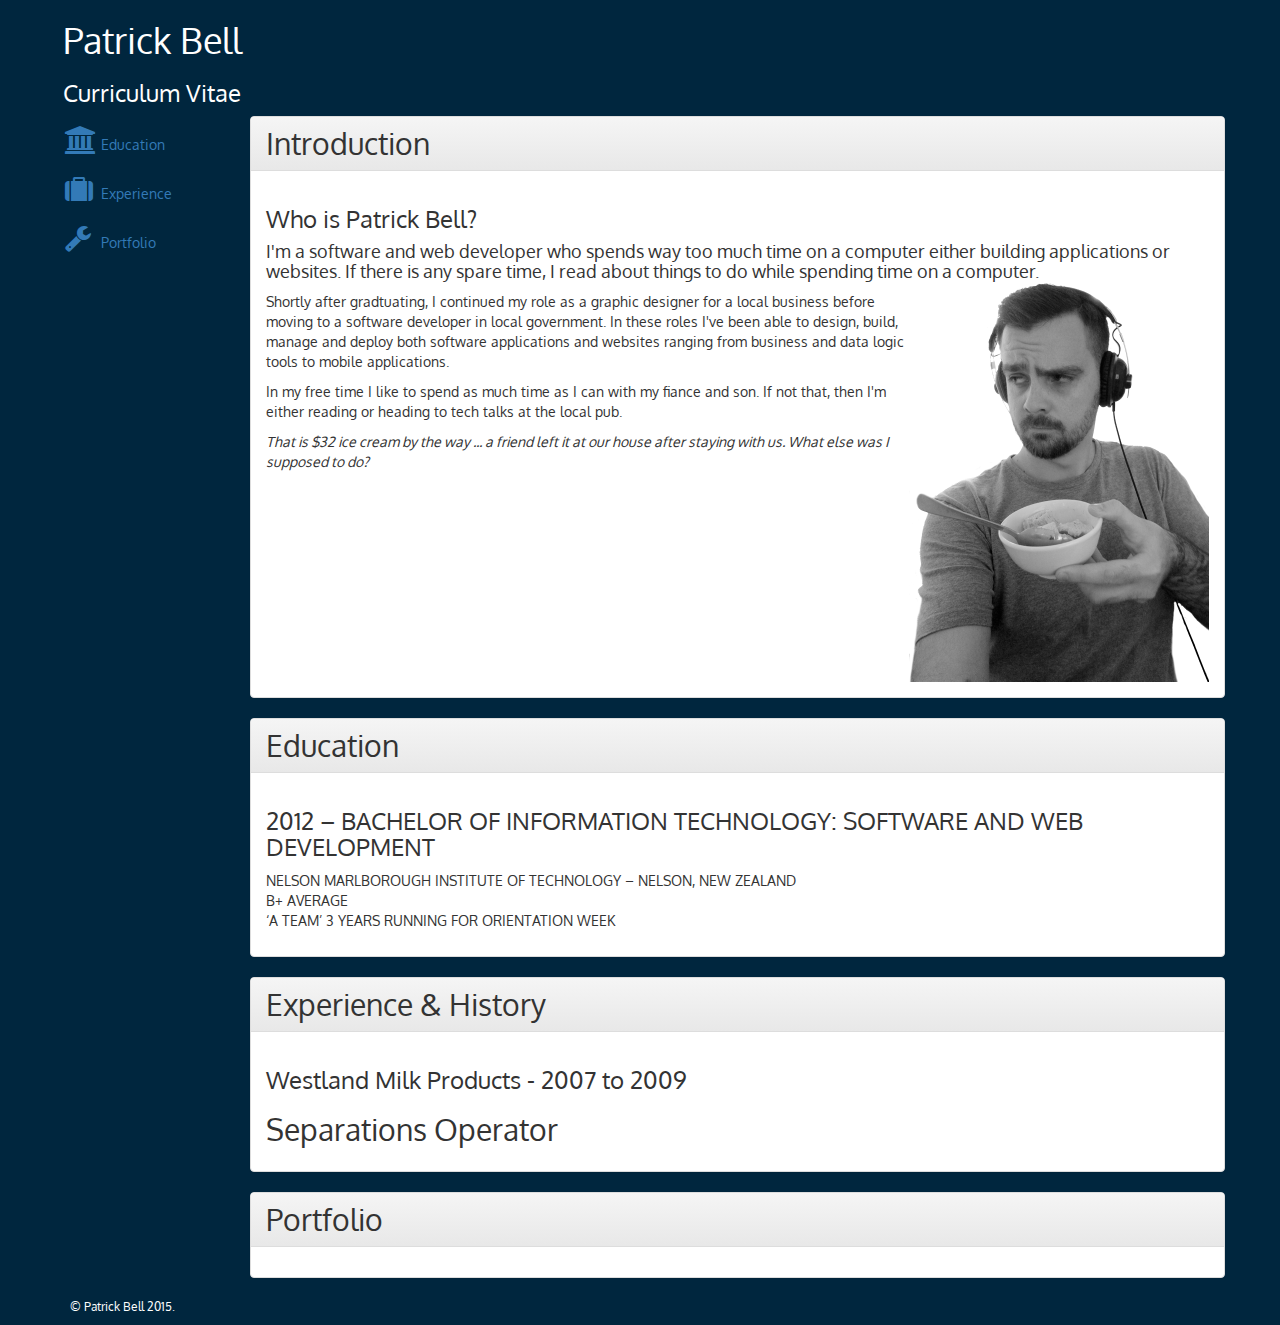
==== cv.html @ dc8b9aab "education 1" ====
<!DOCTYPE html>
<html>
	<head>
		<meta charset="UTF-8">
		<title>Patrick Bell - Developer</title>
		<link rel="stylesheet" href="/bootstrap/css/bootstrap.min.css">
		<link rel="stylesheet" href="/bootstrap/css/bootstrap-theme.min.css">
		<link rel="stylesheet" href="/fontawesome/css/font-awesome.min.css">
		<link rel="stylesheet" href="/css/style.css">
		<link href='http://fonts.googleapis.com/css?family=Oxygen' rel='stylesheet' type='text/css'>
	</head>
	<body class="cv">
		<div class="container">
			<div class="row">
				<div class="col-md-12 slightpad">
					<h1>Patrick Bell</h1>
					<h3 class="top">Curriculum Vitae</h3>
				</div>
			</div>
			<div class="row">

				<div class="col-md-2 unpadded">
					<nav class="navbar navbar-inverse navbar-static-top" role="navigation">
         					<div class="navbar-header">
      							<button type="button" class="navbar-toggle collapsed" data-toggle="collapse" data-target="#bs-example-navbar-collapse-1">
        							<span class="sr-only">Toggle navigation</span>
        							<span class="icon-bar"></span>
        							<span class="icon-bar"></span>
        							<span class="icon-bar"></span>
      							</button>
    						</div>
					    <div class="navbar-collapse collapse sidebar-navbar-collapse" id="bs-example-navbar-collapse-1">
							<ul class="unpadded">
								<a class="bg-a" href="#edu"><li class="padded-list"><i class="fa fa-university fa-2x"></i>Education</li></a>
								<a href="#exp"><li class="padded-list"><i class="fa fa-suitcase fa-2x"></i>Experience</li></a>
								<a href="#port"><li class="padded-list"><i class="fa fa-wrench fa-2x"></i>Portfolio</li></a>
							</ul>
						</div>
				</div>
				<div class="col-md-10">
					<div class="row">
						<div id="intro" class="panel panel-default">
  							<div class="panel-heading">
    							<h2 class="panel-title">Introduction</h2>
  							</div>
  							<div class="panel-body">
  								<h3>Who is Patrick Bell?</h3>
  								<h4>I'm a software and web developer who spends way too much time on a computer either building applications or websites. If there is any spare time, I read about things to do while spending time on a computer.
  								<img class="right" src="/images/me.jpg" width="300px" alt="me"></img></h4>
  								<p>Shortly after gradtuating, I continued my role as a graphic designer for a local business before moving to a software developer in local government. In these roles I've been able to design, build, manage and deploy both software applications and websites ranging from business and data logic tools to mobile applications.</p>
  								<P>In my free time I like to spend as much time as I can with my fiance and son. If not that, then I'm either reading or heading to tech talks at the local pub.</p>
								<p><i>That is $32 ice cream by the way ... a friend left it at our house after staying with us. What else was I supposed to do?</i></p>
  							</div>
						</div>
					</div>
				</div>
			</div>
			<div class="row">
				<div class="col-md-2">
				</div>
				<div class="col-md-10">
					<div class="row">
						<div id="edu" class="panel panel-default">
  							<div class="panel-heading">
    							<h2 class="panel-title">Education</h2>
  							</div>
  							<div class="panel-body">
    							<h3>2012 – BACHELOR OF INFORMATION TECHNOLOGY: SOFTWARE AND WEB DEVELOPMENT</h3>
								<ul>
									<li>NELSON MARLBOROUGH INSTITUTE OF TECHNOLOGY – NELSON, NEW ZEALAND</li>
									<li>B+ AVERAGE</li>
									<li>‘A TEAM’ 3 YEARS RUNNING FOR ORIENTATION WEEK</li>
								</ul>
  							</div>
						</div>
					</div>
				</div>
			</div>
			<div class="row">
				<div class="col-md-2">
				</div>
				<div class="col-md-10">
					<div class="row">
						<div id="exp" class="panel panel-default">
  							<div class="panel-heading">
    							<h2 class="panel-title">Experience & History</h2>
  							</div>
  							<div class="panel-body">
    							<h3>Westland Milk Products - 2007 to 2009</h3>
    							<h2>Separations Operator</h2>
    							<p></p>
  							</div>
						</div>
					</div>
				</div>
			</div>
			<div class="row">
				<div class="col-md-2">
				</div>
				<div class="col-md-10">
					<div class="row">
						<div id="port" class="panel panel-default">
  							<div class="panel-heading">
    							<h2 class="panel-title">Portfolio</h2>
  							</div>
  							<div class="panel-body">
    							
  							</div>
						</div>
					</div>
				</div>
			</div>
		</div>

	
		<script src="http://code.jquery.com/jquery-2.1.4.min.js"></script>
		<script src="/bootstrap/js/bootstrap.min.js"></script>
		<script src="/js/scripts.js"></script>
	</body>
	<footer>
		<div class="container">
			<p class="small">© Patrick Bell 2015. </p>
		</div>
		<footer>
	
</html>
---- css/style.css ----
body{
  font-family: 'Oxygen', sans-serif;

}

.home{
  background-image: URL("/images/wallhaven-87843.png");
  background-repeat: no-repeat;
}

.cv{
  background-color: #00263e;
}

.static{
  position:fixed;
}

h1{
  color: white;
}

.top
{
  color:white;
}

.right{
  float: right;
}

.left{
  float:left;
}

.small{
  color: white;
}

ul{
  list-style: none;
  padding:0;
}

a:hover{
  color:white;
}

.btn{
  margin-bottom:10px;
  border-style: :none;

} 

.panel-heading h2{
  font-size: 30px;
}

/* make sidebar nav vertical */ 
@media (min-width: 768px) {
  .sidebar-nav .navbar .navbar-collapse {
    padding: 0;
    max-height: none;
  }
  .sidebar-nav .navbar ul {
    float: none;
    display: block;
  }
  .sidebar-nav .navbar li {
    float: none;
    display: block;
  }
  .sidebar-nav .navbar li a {
    padding-top: 12px;
    padding-bottom: 12px;
  }
}

.navbar-inverse{
  background-image: none;
  background-color: #00263e;
  border-style: none;
}


.padded-list{
  padding:10px;
}

.unpadded{
  padding:0;
}
.slightpad{
  padding-left:8px;
}

.fa-wrench{
  margin-right: 10px;
}
.fa-suitcase{
  margin-right: 8px;
}
.fa-university{
  margin-right: 4px;
}
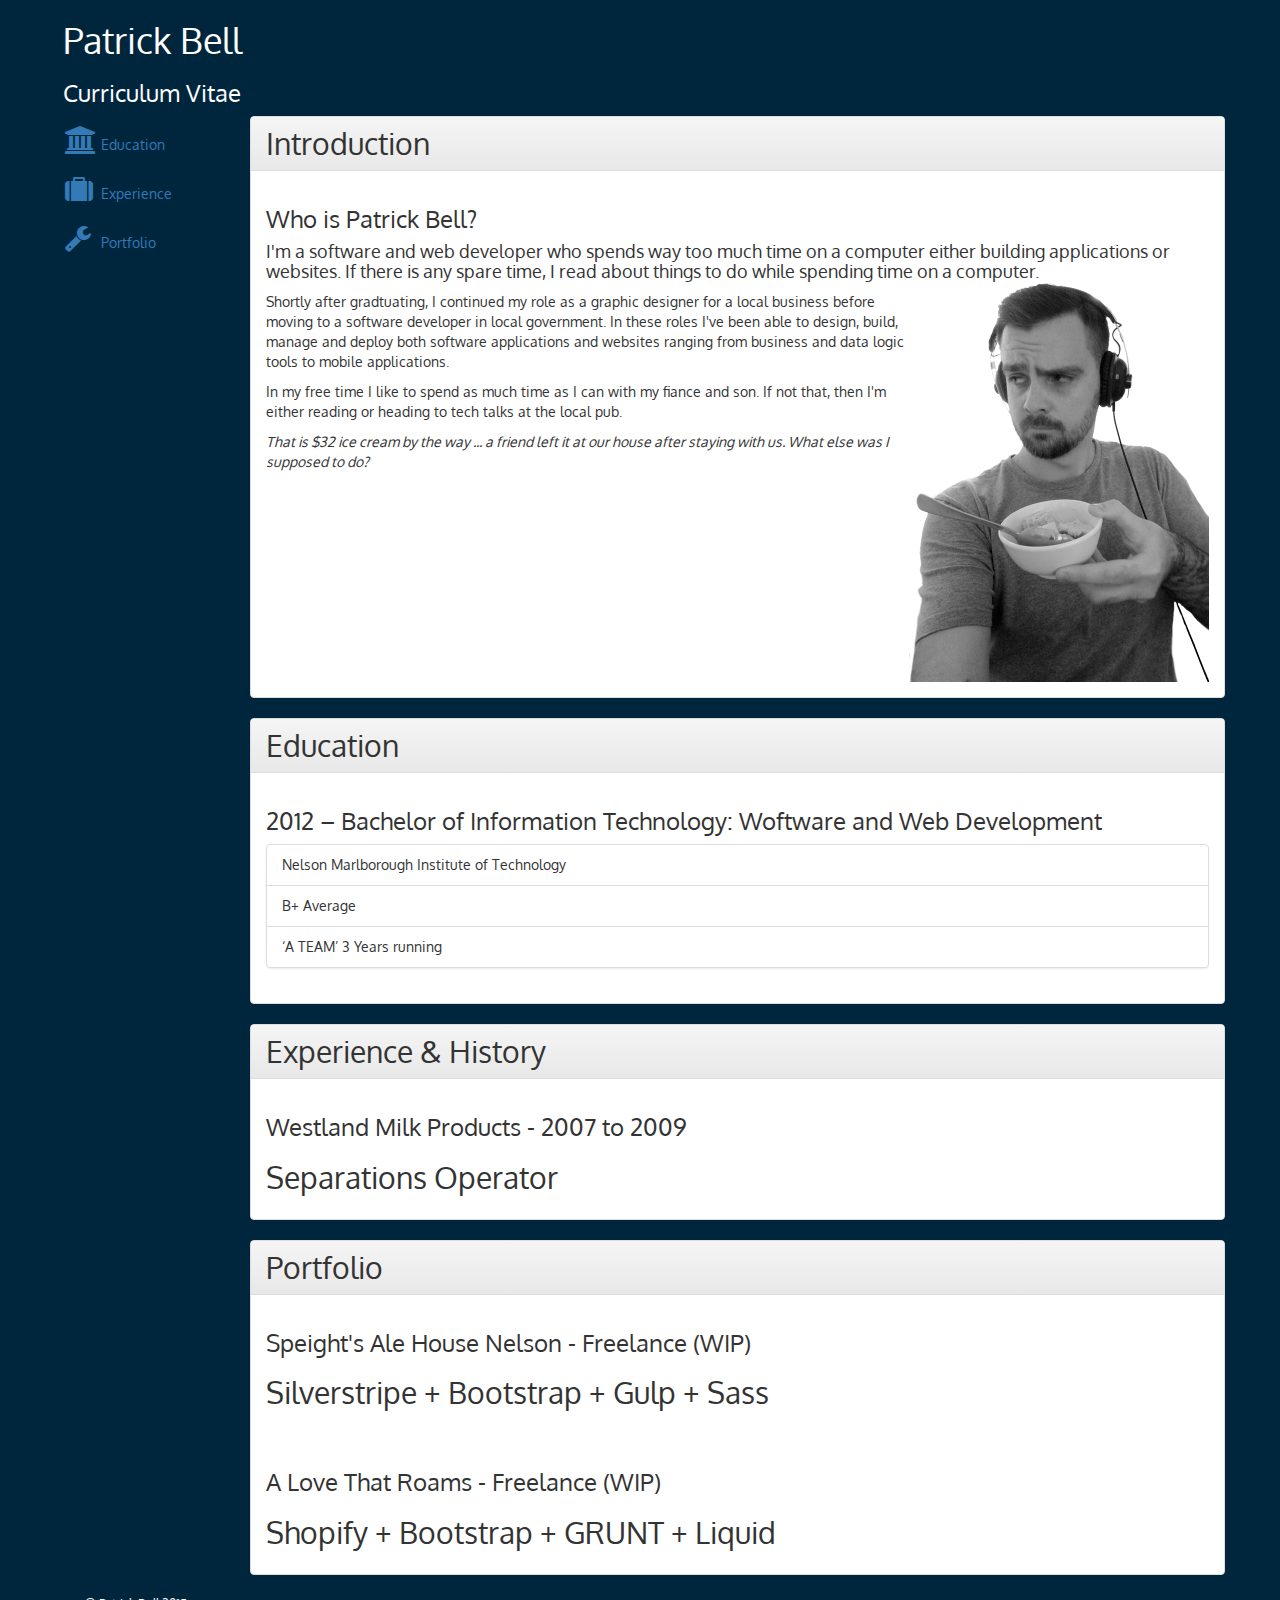
==== commit 57079d5d: "a few more bits" ====
--- a/cv.html
+++ b/cv.html
@@ -65,11 +65,11 @@
     							<h2 class="panel-title">Education</h2>
   							</div>
   							<div class="panel-body">
-    							<h3>2012 – BACHELOR OF INFORMATION TECHNOLOGY: SOFTWARE AND WEB DEVELOPMENT</h3>
-								<ul>
-									<li>NELSON MARLBOROUGH INSTITUTE OF TECHNOLOGY – NELSON, NEW ZEALAND</li>
-									<li>B+ AVERAGE</li>
-									<li>‘A TEAM’ 3 YEARS RUNNING FOR ORIENTATION WEEK</li>
+    							<h3>2012 – Bachelor of Information Technology: Woftware and Web Development</h3>
+								<ul class="list-group">
+									<li class="list-group-item">Nelson Marlborough Institute of Technology</li>
+									<li class="list-group-item">B+ Average</li>
+									<li class="list-group-item">‘A TEAM’ 3 Years running</li>
 								</ul>
   							</div>
 						</div>
@@ -88,8 +88,7 @@
   							<div class="panel-body">
     							<h3>Westland Milk Products - 2007 to 2009</h3>
     							<h2>Separations Operator</h2>
-    							<p></p>
-  							</div>
+    						</div>
 						</div>
 					</div>
 				</div>
@@ -104,8 +103,13 @@
     							<h2 class="panel-title">Portfolio</h2>
   							</div>
   							<div class="panel-body">
-    							
+    							<h3>Speight's Ale House Nelson - Freelance (WIP)</h3>
+    							<h2>Silverstripe + Bootstrap + Gulp + Sass</h2>
   							</div>
+  							<div class="panel-body">
+    							<h3>A Love That Roams - Freelance (WIP)</h3>
+    							<h2>Shopify + Bootstrap + GRUNT + Liquid</h2>
+  							</div
 						</div>
 					</div>
 				</div>
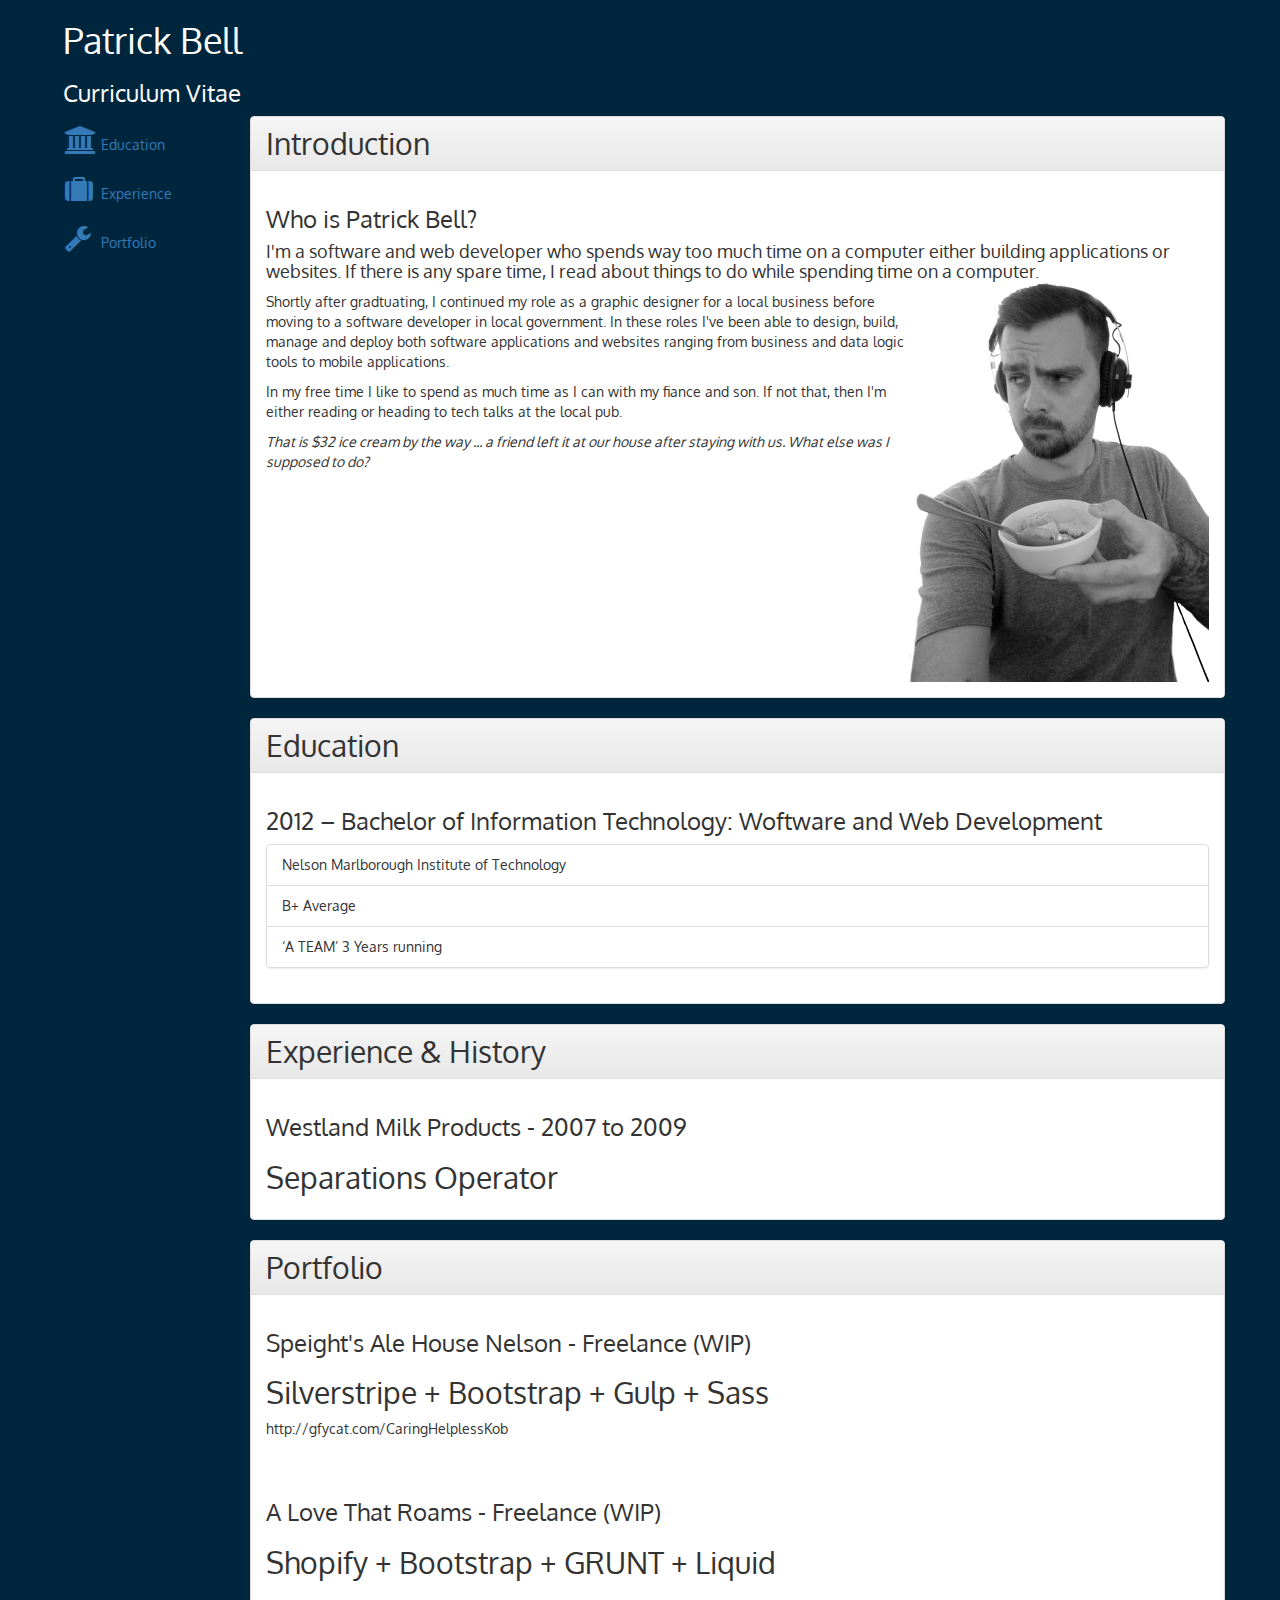
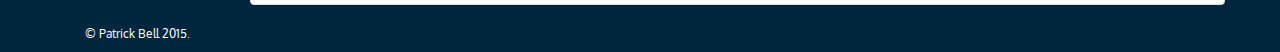
==== commit e7b615cf: "first gif" ====
--- a/cv.html
+++ b/cv.html
@@ -105,6 +105,8 @@
   							<div class="panel-body">
     							<h3>Speight's Ale House Nelson - Freelance (WIP)</h3>
     							<h2>Silverstripe + Bootstrap + Gulp + Sass</h2>
+    							<p>http://gfycat.com/CaringHelplessKob</p>
+    							<p></p>
   							</div>
   							<div class="panel-body">
     							<h3>A Love That Roams - Freelance (WIP)</h3>
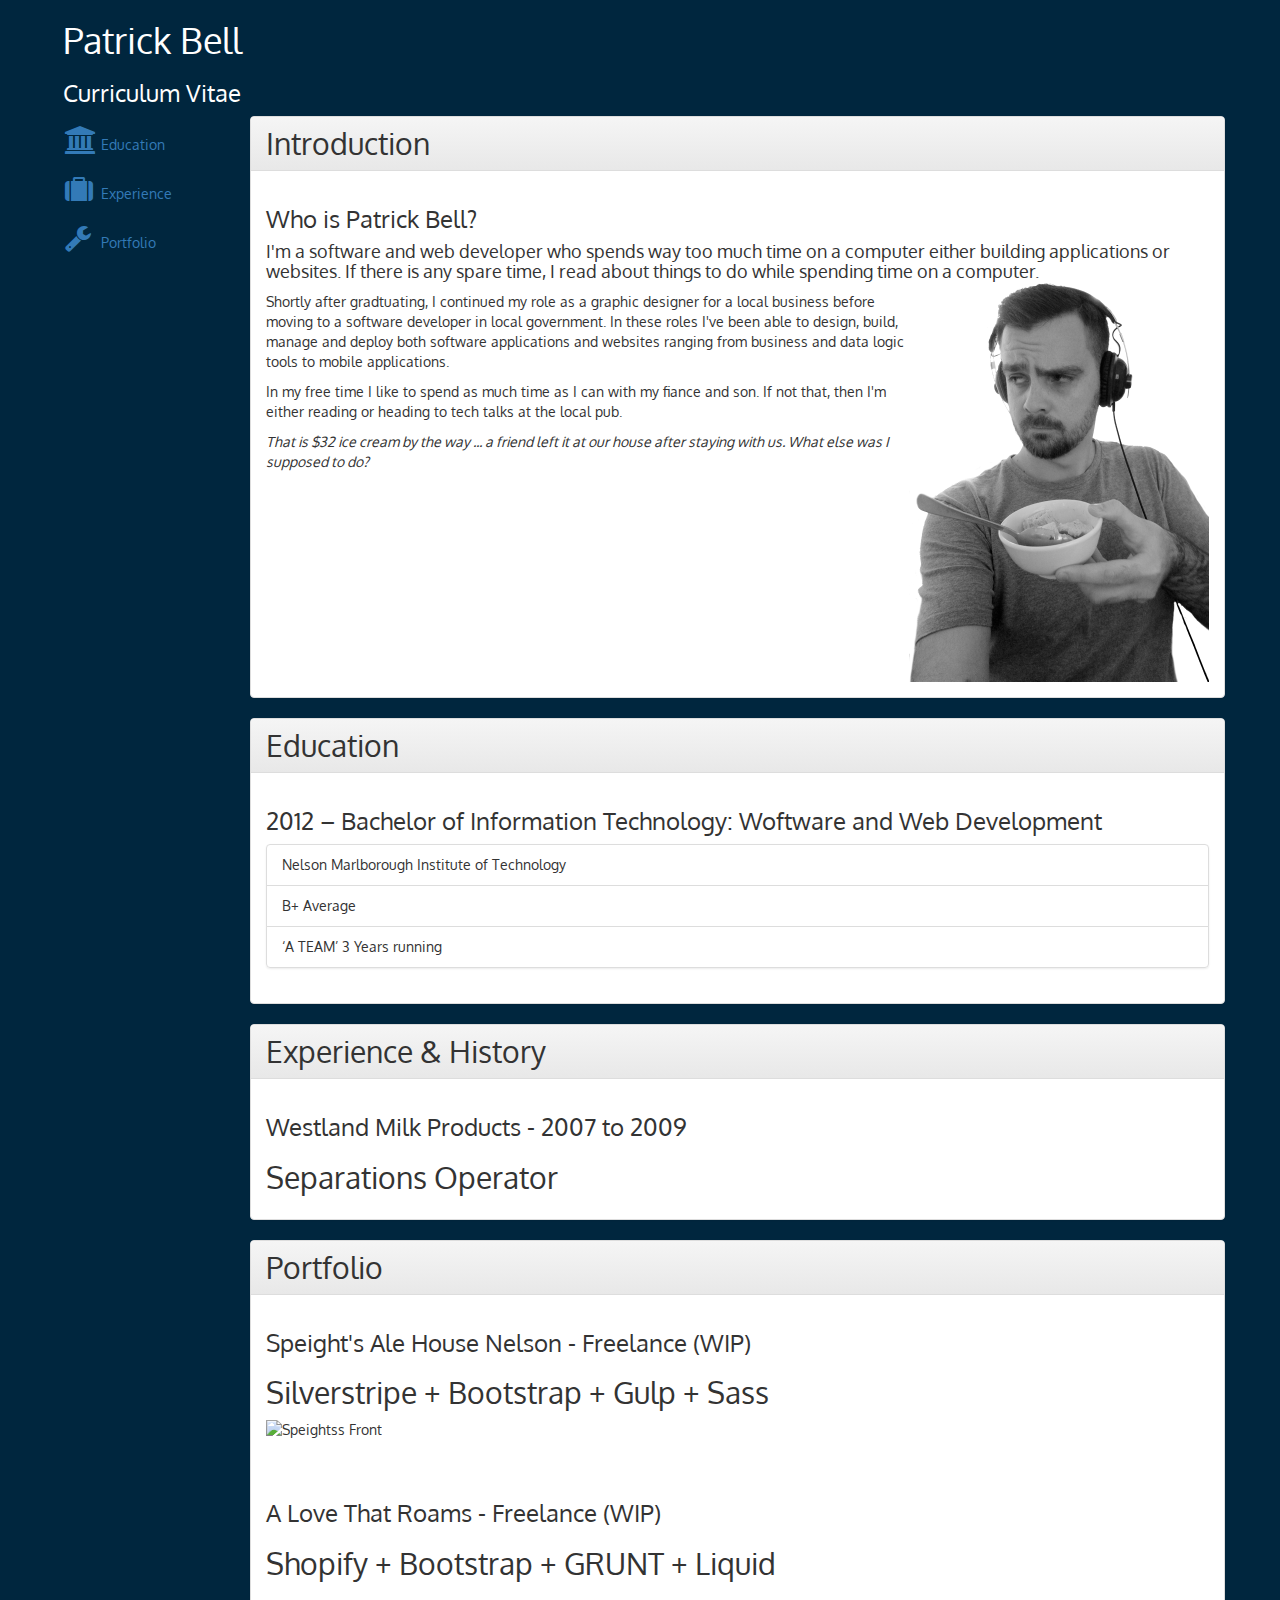
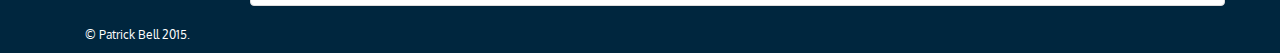
==== commit 427f8113: "first gif" ====
--- a/cv.html
+++ b/cv.html
@@ -105,7 +105,7 @@
   							<div class="panel-body">
     							<h3>Speight's Ale House Nelson - Freelance (WIP)</h3>
     							<h2>Silverstripe + Bootstrap + Gulp + Sass</h2>
-    							<p>http://gfycat.com/CaringHelplessKob</p>
+    							<img src="http://gfycat.com/CaringHelplessKob" alt="Speightss Front"></img>
     							<p></p>
   							</div>
   							<div class="panel-body">
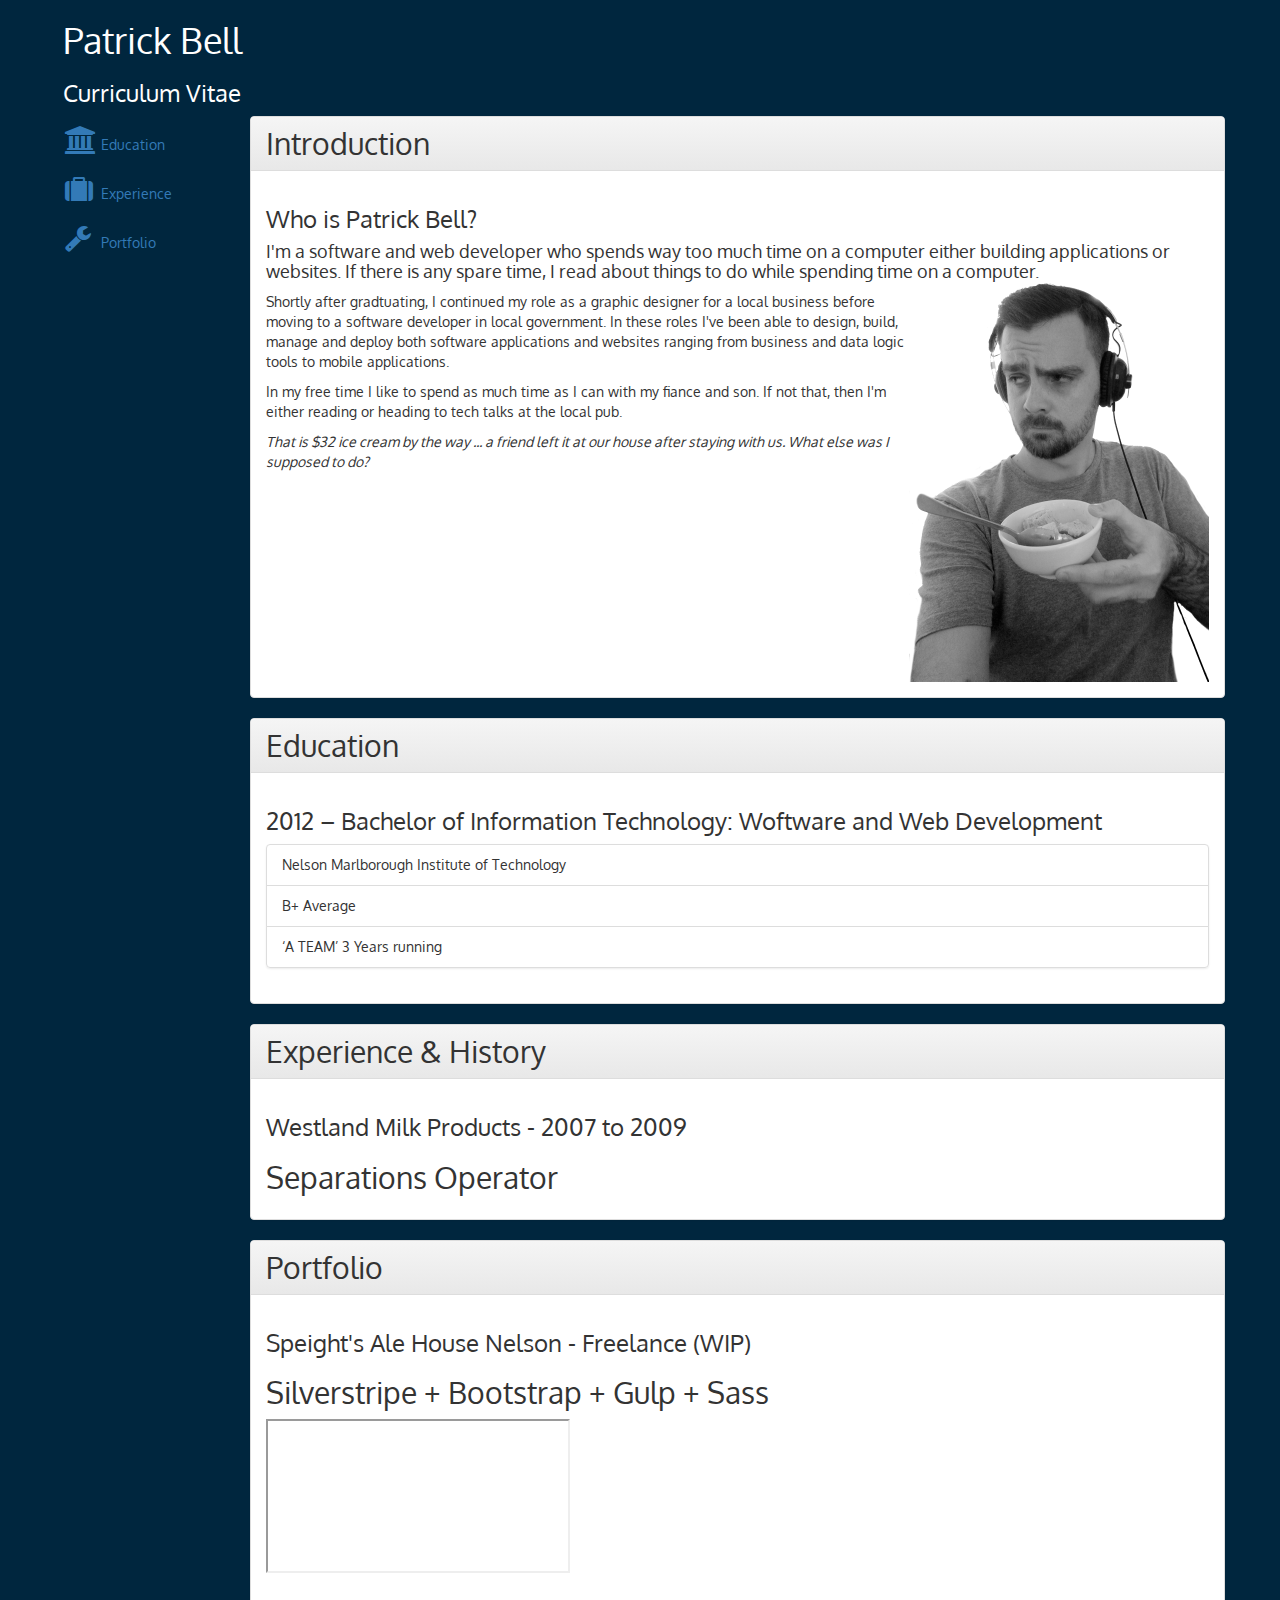
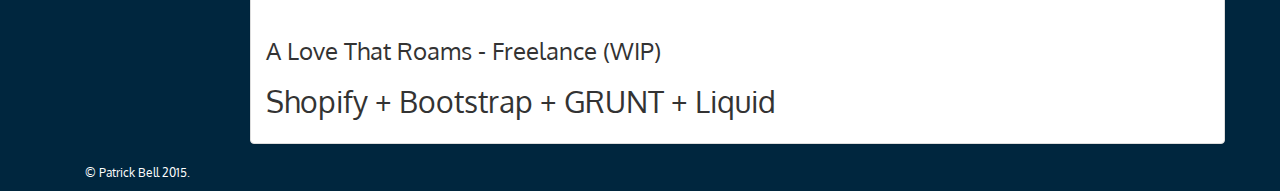
==== commit d74e852f: "first gif" ====
--- a/cv.html
+++ b/cv.html
@@ -105,7 +105,7 @@
   							<div class="panel-body">
     							<h3>Speight's Ale House Nelson - Freelance (WIP)</h3>
     							<h2>Silverstripe + Bootstrap + Gulp + Sass</h2>
-    							<img src="http://gfycat.com/CaringHelplessKob" alt="Speightss Front"></img>
+    							<iframe src="http://gfycat.com/CaringHelplessKob"></iframe>
     							<p></p>
   							</div>
   							<div class="panel-body">
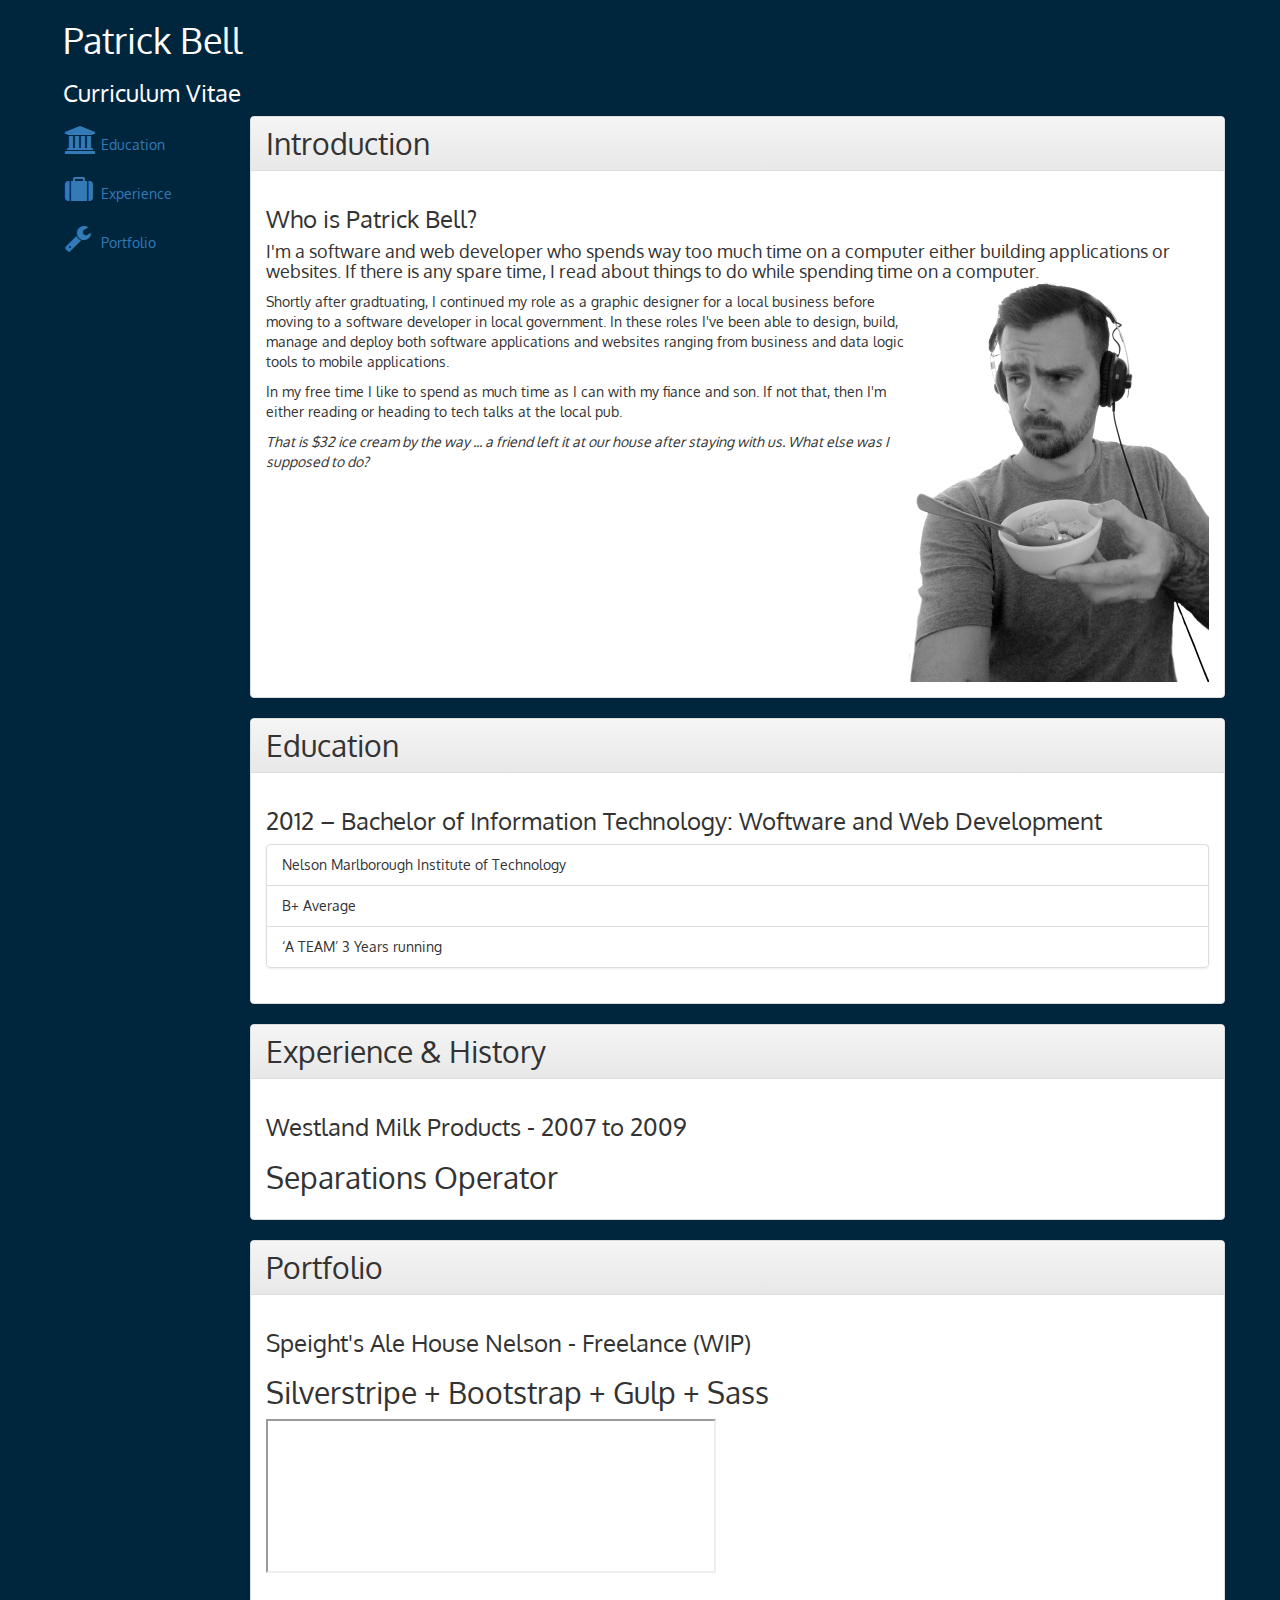
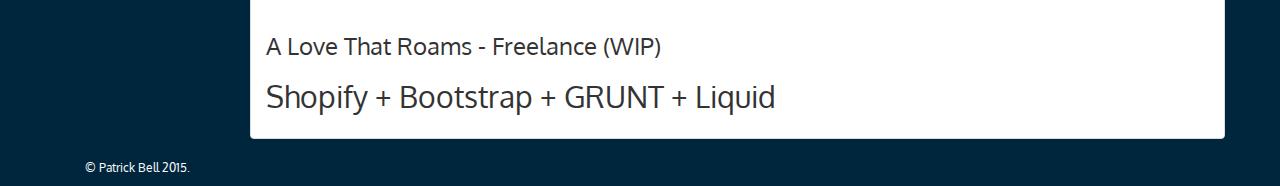
==== commit 6a0f5f2a: "first gif" ====
--- a/cv.html
+++ b/cv.html
@@ -105,7 +105,7 @@
   							<div class="panel-body">
     							<h3>Speight's Ale House Nelson - Freelance (WIP)</h3>
     							<h2>Silverstripe + Bootstrap + Gulp + Sass</h2>
-    							<iframe src="http://gfycat.com/CaringHelplessKob"></iframe>
+    							<iframe width="450px" class="img-responsive" src="http://gfycat.com/CaringHelplessKob"></iframe>
     							<p></p>
   							</div>
   							<div class="panel-body">
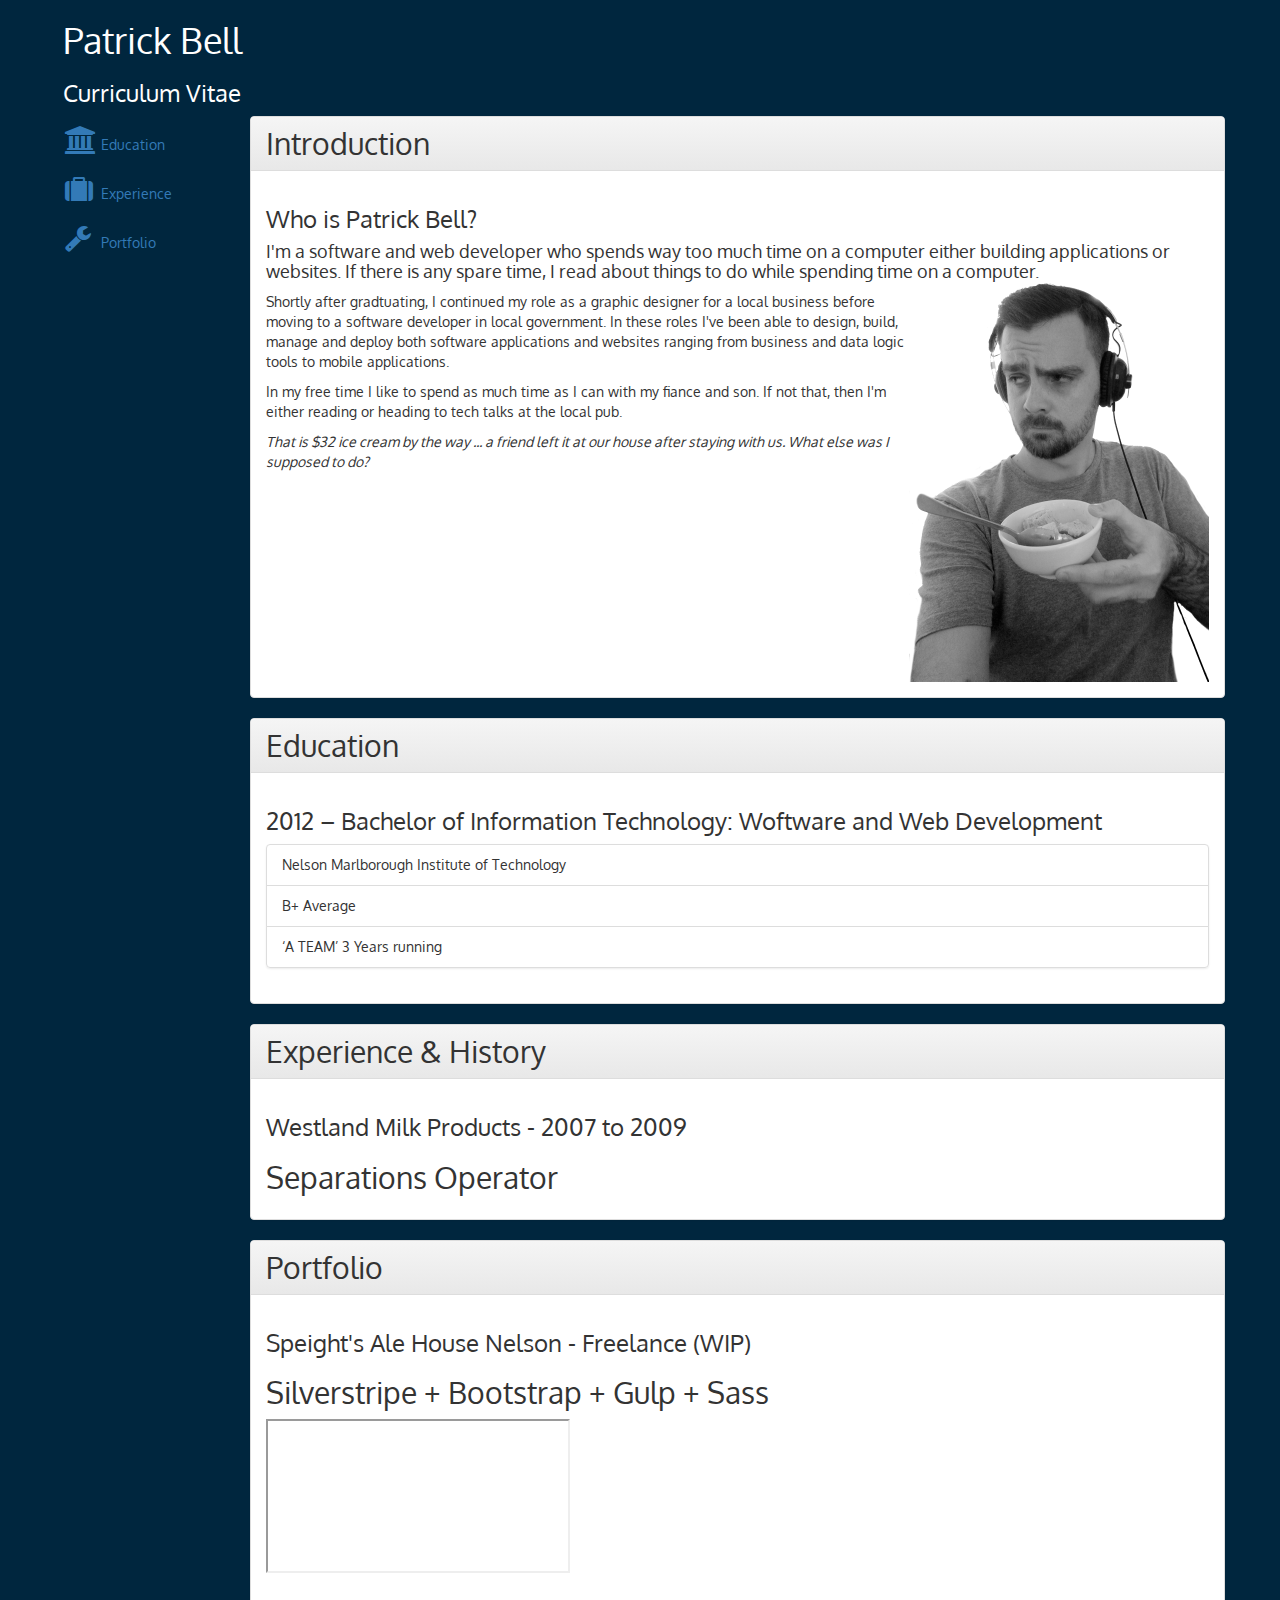
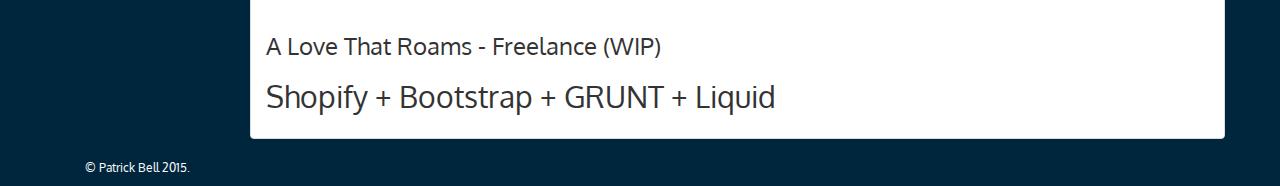
==== commit 5039d53d: "first gif" ====
--- a/cv.html
+++ b/cv.html
@@ -105,7 +105,7 @@
   							<div class="panel-body">
     							<h3>Speight's Ale House Nelson - Freelance (WIP)</h3>
     							<h2>Silverstripe + Bootstrap + Gulp + Sass</h2>
-    							<iframe width="450px" class="img-responsive" src="http://gfycat.com/CaringHelplessKob"></iframe>
+    							<iframe class="img-responsive" src="http://gfycat.com/CaringHelplessKob"></iframe>
     							<p></p>
   							</div>
   							<div class="panel-body">
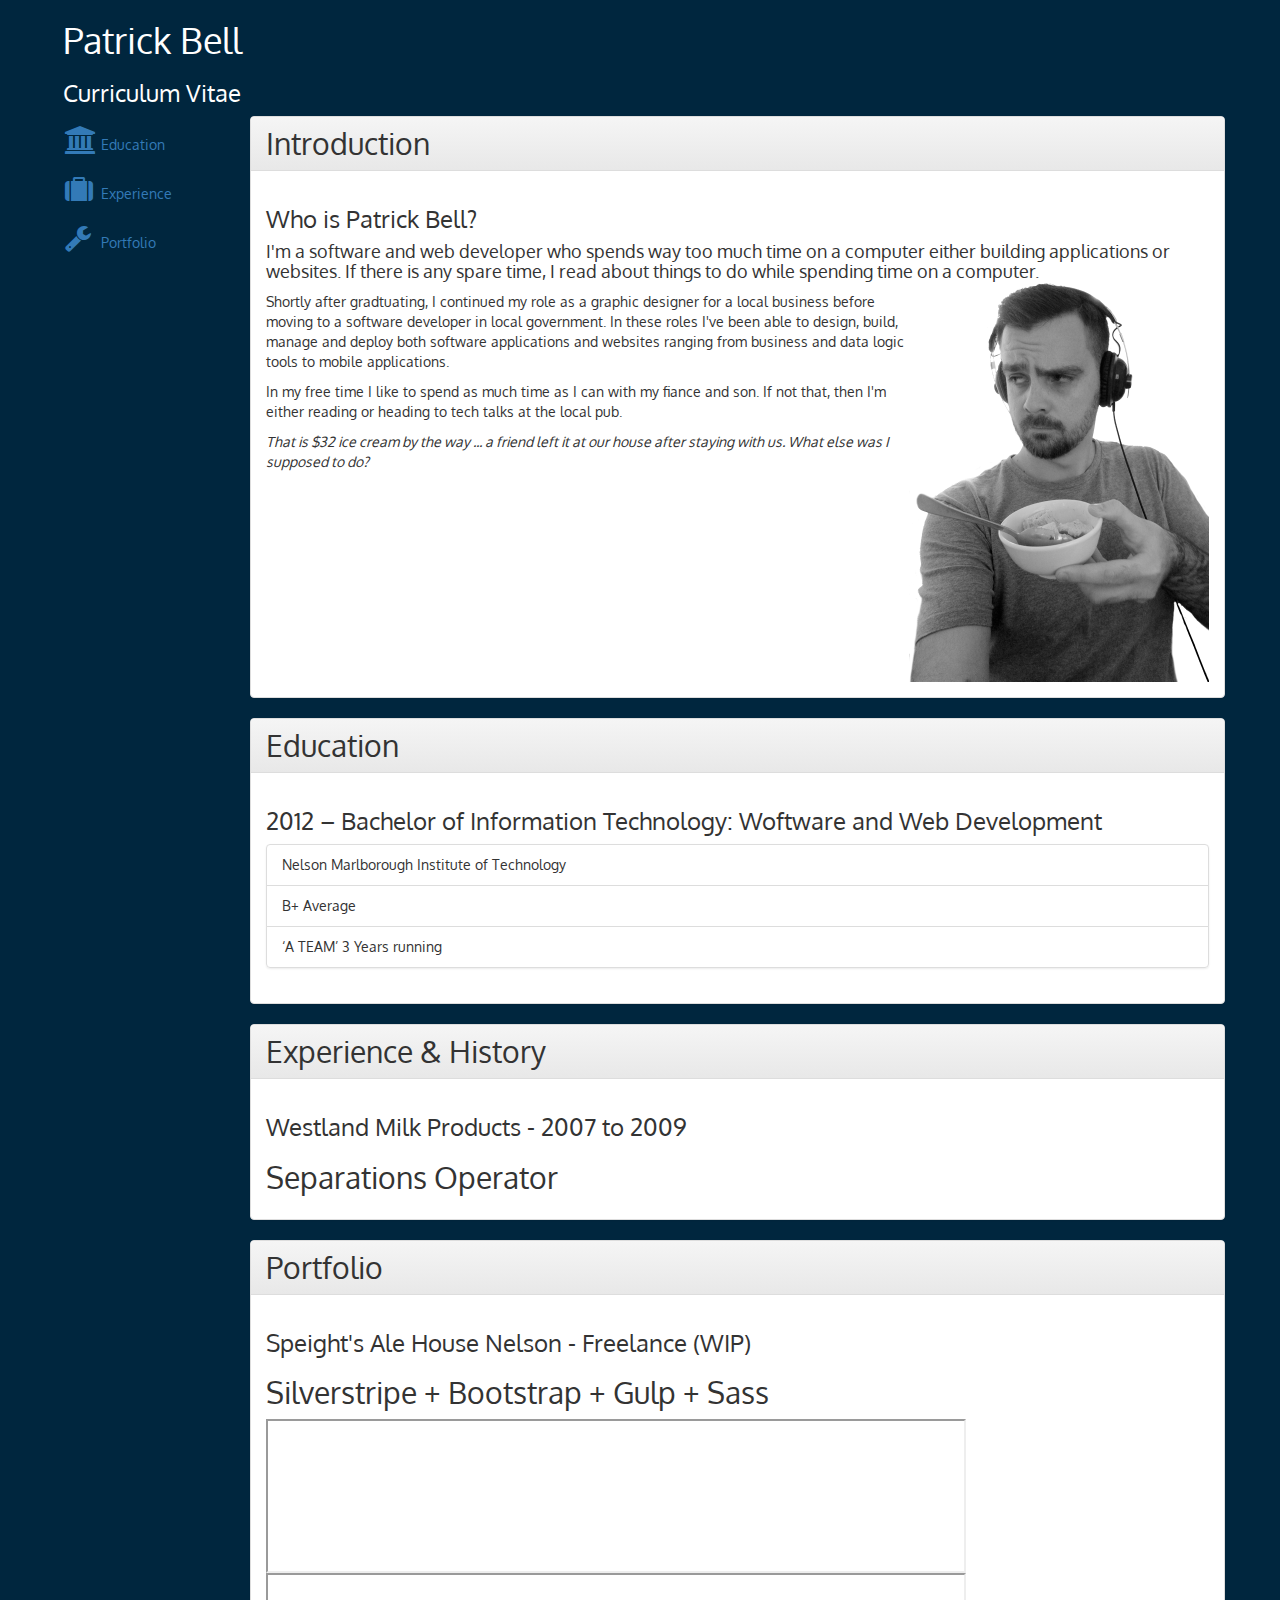
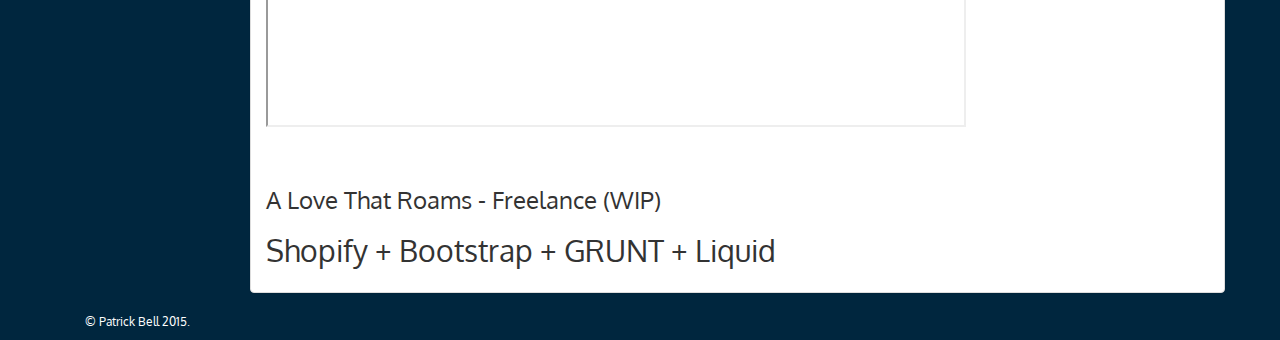
==== commit 608136c7: "first gif" ====
--- a/cv.html
+++ b/cv.html
@@ -105,7 +105,8 @@
   							<div class="panel-body">
     							<h3>Speight's Ale House Nelson - Freelance (WIP)</h3>
     							<h2>Silverstripe + Bootstrap + Gulp + Sass</h2>
-    							<iframe class="img-responsive" src="http://gfycat.com/CaringHelplessKob"></iframe>
+    							<iframe width="700px" class="img-responsive" src="http://gfycat.com/CaringHelplessKob"></iframe>
+    							<iframe width="700px" class="img-responsive" src="http://gfycat.com/CaringHelplessKob"></iframe>
     							<p></p>
   							</div>
   							<div class="panel-body">
